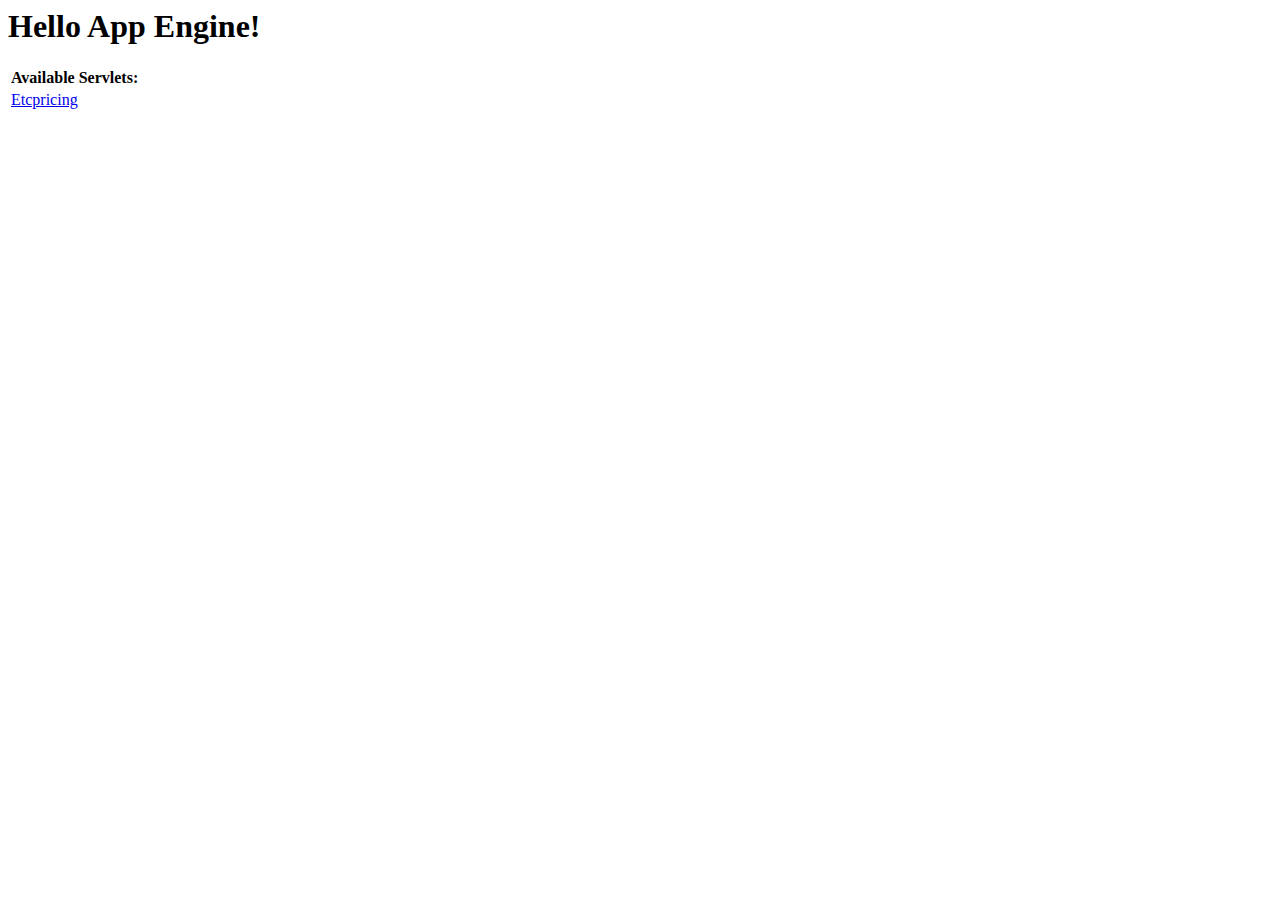
==== etcpricing/war/index.html @ 885e924a "appengine skeleton" ====
<!DOCTYPE HTML PUBLIC "-//W3C//DTD HTML 4.01 Transitional//EN">
<!-- The HTML 4.01 Transitional DOCTYPE declaration-->
<!-- above set at the top of the file will set     -->
<!-- the browser's rendering engine into           -->
<!-- "Quirks Mode". Replacing this declaration     -->
<!-- with a "Standards Mode" doctype is supported, -->
<!-- but may lead to some differences in layout.   -->

<html>
  <head>
    <meta http-equiv="content-type" content="text/html; charset=UTF-8">
    <title>Hello App Engine</title>
  </head>

  <body>
    <h1>Hello App Engine!</h1>
	
    <table>
      <tr>
        <td colspan="2" style="font-weight:bold;">Available Servlets:</td>        
      </tr>
      <tr>
        <td><a href="etcpricing">Etcpricing</a></td>
      </tr>
    </table>
  </body>
</html>
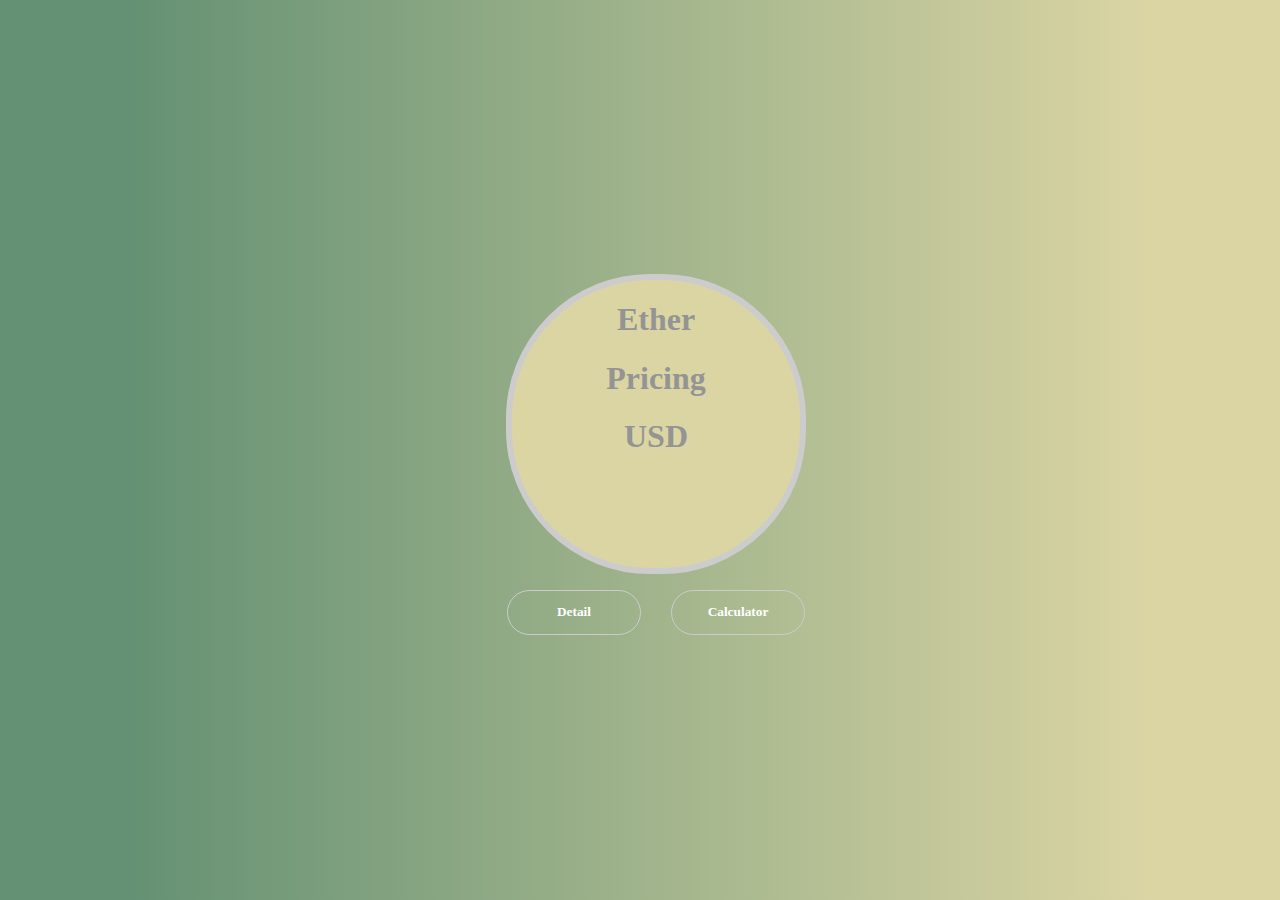
==== commit 0f18d188: "copy from etherpricing.  working." ====
--- a/etcpricing/war/index.html
+++ b/etcpricing/war/index.html
@@ -1,27 +1,174 @@
-<!DOCTYPE HTML PUBLIC "-//W3C//DTD HTML 4.01 Transitional//EN">
-<!-- The HTML 4.01 Transitional DOCTYPE declaration-->
-<!-- above set at the top of the file will set     -->
-<!-- the browser's rendering engine into           -->
-<!-- "Quirks Mode". Replacing this declaration     -->
-<!-- with a "Standards Mode" doctype is supported, -->
-<!-- but may lead to some differences in layout.   -->
-
-<html>
-  <head>
-    <meta http-equiv="content-type" content="text/html; charset=UTF-8">
-    <title>Hello App Engine</title>
-  </head>
-
-  <body>
-    <h1>Hello App Engine!</h1>
-	
-    <table>
-      <tr>
-        <td colspan="2" style="font-weight:bold;">Available Servlets:</td>        
-      </tr>
-      <tr>
-        <td><a href="etcpricing">Etcpricing</a></td>
-      </tr>
-    </table>
-  </body>
-</html>
+<!DOCTYPE html>
+<html>
+<head>
+<meta charset="UTF-8">
+<title>Ether Pricing</title>
+<meta name="viewport" content="width=device-width, initial-scale=1">
+
+<meta name="description" content="EtherPricing Home - showing Ethereum Ether ETH price in simple view">
+<meta name="keywords" content="ether pricing, ethereum ether pricing, ethereum ether average price index, ethereum ether global average price index, ethereum ether global average price, ethereum ether global average price infographics" />
+<meta name="keywords" content="Ether worth, Ether converter, Ether cost, Ether exchange rate, Ether price, Ether value, price of Ether, Ether calculator">
+</head>
+<body>
+<div id="center">
+	<div id="circle">
+		<h1 class="title">Ether</h1>
+		<h1 class="title">Pricing</h1>
+		<h1 id="lastUsd" class="title"></h1>
+		<h1 id="lastMxbt" class="title"></h1>
+		<h1 id="currency" class="title">USD</h1>
+	</div>
+	<div id="bar">
+		<button onclick="javascript:window.location.href='detail.html'">Detail</button>
+		<button onclick="javascript:window.location.href='c/'">Calculator</button>
+	</div>
+</div>
+
+<script type="text/javascript">
+(function() {
+	var currency = "USD";
+	
+	function retrieveData() {
+		var xhr = new XMLHttpRequest();
+		var bustCache = '?' + new Date().getTime();
+		xhr.open('GET', '/api/average.jsp' + bustCache);
+		xhr.send(null);
+	
+		xhr.onreadystatechange = function () {
+			var DONE = 4;
+			var OK = 200;
+			if (xhr.readyState === DONE) {
+				if (xhr.status === OK) {
+					var data = JSON.parse(xhr.responseText);
+					if (data && data.last) {
+						// convert to mxbt by * 1000.  keep only 4 decimals.
+						var lastMxbt = (data.last * 1000).toFixed(4);
+						var lastUsd = data.lastUsd.toFixed(4);
+						var lastUsdElem = id("lastUsd");
+						var lastMxbtElem = id("lastMxbt");
+						lastUsdElem.innerHTML = lastUsd;
+						lastMxbtElem.innerHTML = lastMxbt;
+						updateTitle();
+					}
+			  	} else {
+			  		if (console) {
+				    	console.log('Error: ' + xhr.status);
+			  		}
+			  	}
+			}
+		};
+	}
+	
+	retrieveData();
+	setInterval(retrieveData, 60000);
+	
+	function id(name) {
+		return document.getElementById(name);
+	}
+	
+	function updateTitle() {
+		document.title = ("USD" === currency) ?
+				"$" + id("lastUsd").innerHTML + " - Ether Pricing" : 
+				id("lastMxbt").innerHTML + " mXBT - Ether Pricing";
+	}
+	
+	function toggleCurrency() {
+		var lastUsdElem = id("lastUsd");
+		var lastMxbtElem = id("lastMxbt");
+		var currencyElem = id("currency");
+		if ("USD" === currency) {
+			currency = "mXBT";
+			lastUsdElem.style.display = "none";
+			lastMxbtElem.style.display = "block";
+			currencyElem.innerHTML = currency;
+		} else {
+			currency = "USD";
+			lastUsdElem.style.display = "block";
+			lastMxbtElem.style.display = "none";
+			currencyElem.innerHTML = currency;
+		}
+		updateTitle();
+	}
+	
+	id("circle").addEventListener("click", toggleCurrency);
+}());
+</script>
+
+<style>
+.title {
+	text-align: center;
+	font-family: Lucida Grande,Lucida Sans Unicode;
+	color: rgb(148,148,148);
+}
+
+#center {
+	margin:auto;
+    position:absolute;
+    top: 50%;
+    left: 50%;
+	width:24em;
+    height:22em;
+    margin-top: -11em; /*set to a negative number 1/2 of your height*/
+    margin-left: -11em; /*set to a negative number 1/2 of your width*/
+}
+
+#circle {
+	margin: auto;
+    width:18em;
+    height:18em;
+    -moz-border-radius: 9em;
+	-webkit-border-radius: 9em;
+	border-radius: 9em;
+	border: 6px solid #ccc;
+    background-color: #DBD5A4; /*#f3f3f3*/
+    cursor: pointer;
+}
+
+#bar {
+	text-align: center;
+	padding: 1em;
+}
+
+#bar button {
+	margin-left: 1em;
+	margin-right: 1em;
+	font-family: Lucida Grande,Lucida Sans Unicode;
+	font-weight: bold;
+	background-color: rgba(0,0,0,0);
+	-moz-border-radius: 5em;
+	-webkit-border-radius: 5em;
+	border-radius: 5em;
+	border: 1px solid #ccc;
+	padding: 1em;
+	color: white;
+	width: 10em;
+}
+
+#lastMxbt {
+	display: none;
+}
+
+body {
+	background: lightgray;
+	/*background-image: url('/img/grad.jpg');*/
+	background: -webkit-linear-gradient(90deg, #649173 10%, #DBD5A4 90%); /* Chrome 10+, Saf5.1+ */
+	background:    -moz-linear-gradient(90deg, #649173 10%, #DBD5A4 90%); /* FF3.6+ */
+	background:     -ms-linear-gradient(90deg, #649173 10%, #DBD5A4 90%); /* IE10 */
+	background:      -o-linear-gradient(90deg, #649173 10%, #DBD5A4 90%); /* Opera 11.10+ */
+	background:         linear-gradient(90deg, #649173 10%, #DBD5A4 90%); /* W3C */        
+}
+</style>
+
+
+<script>
+  (function(i,s,o,g,r,a,m){i['GoogleAnalyticsObject']=r;i[r]=i[r]||function(){
+  (i[r].q=i[r].q||[]).push(arguments)},i[r].l=1*new Date();a=s.createElement(o),
+  m=s.getElementsByTagName(o)[0];a.async=1;a.src=g;m.parentNode.insertBefore(a,m)
+  })(window,document,'script','//www.google-analytics.com/analytics.js','ga');
+
+  ga('create', 'UA-73381669-1', 'auto');
+  ga('send', 'pageview');
+
+</script>
+</body>
+</html>